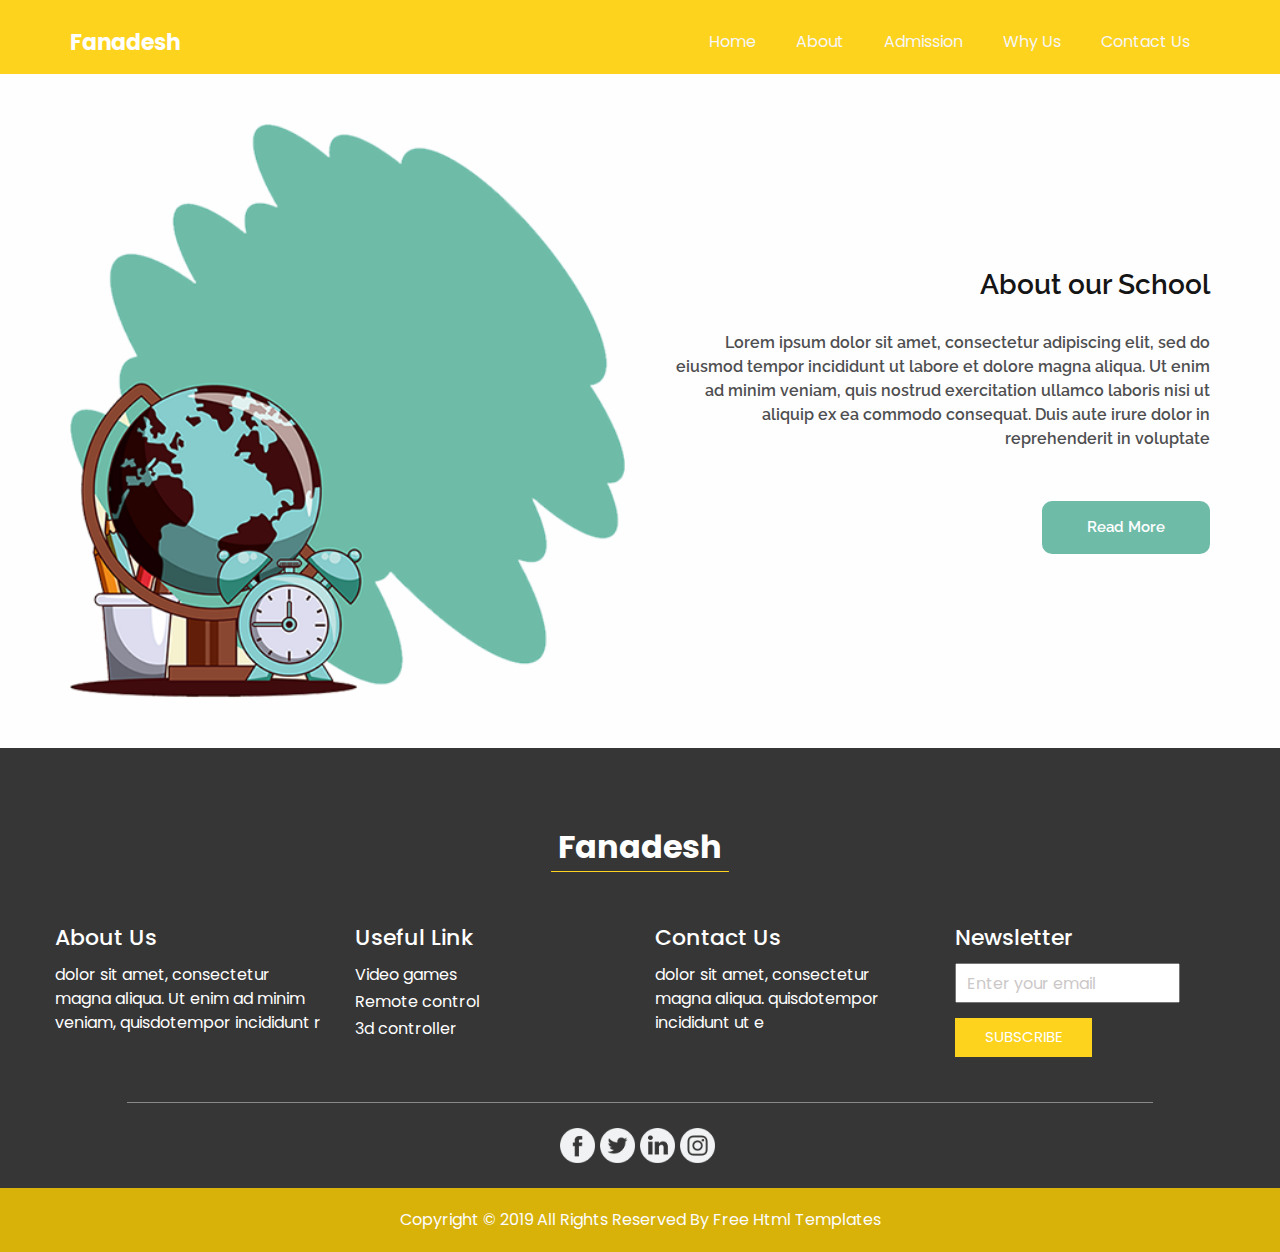
==== about.html @ c579c5a5 "Add files via upload" ====
<!DOCTYPE html>
<html>

<head>
  <!-- Basic -->
  <meta charset="utf-8" />
  <meta http-equiv="X-UA-Compatible" content="IE=edge" />
  <!-- Mobile Metas -->
  <meta name="viewport" content="width=device-width, initial-scale=1, shrink-to-fit=no" />
  <!-- Site Metas -->
  <meta name="keywords" content="" />
  <meta name="description" content="" />
  <meta name="author" content="" />

  <title>Fanadesh</title>



  <!-- bootstrap core css -->
  <link rel="stylesheet" type="text/css" href="css/bootstrap.css" />
  <!-- progress barstle -->
  <link rel="stylesheet" href="css/css-circular-prog-bar.css">
  <!-- fonts style -->
  <link href="https://fonts.googleapis.com/css?family=Poppins:400,700|Raleway:400,600&display=swap" rel="stylesheet">
  <!-- font wesome stylesheet -->
  <link rel="stylesheet" href="https://maxcdn.bootstrapcdn.com/font-awesome/4.3.0/css/font-awesome.min.css">
  <!-- Custom styles for this template -->
  <link href="css/style.css" rel="stylesheet" />
  <!-- responsive style -->
  <link href="css/responsive.css" rel="stylesheet" />




  <link rel="stylesheet" href="css/css-circular-prog-bar.css">


</head>

<body class="sub_page">
  <div class="top_container ">
    <!-- header section strats -->
    <header class="header_section">
      <div class="container">
        <nav class="navbar navbar-expand-lg custom_nav-container ">
          <a class="navbar-brand" href="index.html">
            <span>
              Fanadesh
            </span>
          </a>
          <button class="navbar-toggler" type="button" data-toggle="collapse" data-target="#navbarSupportedContent"
            aria-controls="navbarSupportedContent" aria-expanded="false" aria-label="Toggle navigation">
            <span class="navbar-toggler-icon"></span>
          </button>

          <div class="collapse navbar-collapse" id="navbarSupportedContent">
            <div class="d-flex ml-auto flex-column flex-lg-row align-items-center">
              <ul class="navbar-nav  ">
                <li class="nav-item active">
                  <a class="nav-link" href="index.html"> Home <span class="sr-only">(current)</span></a>
                </li>
                <li class="nav-item ">
                  <a class="nav-link" href="about.html"> About </a>
                </li>

                <li class="nav-item ">
                  <a class="nav-link" href="admission.html"> Admission </a>
                </li>

                <li class="nav-item">
                  <a class="nav-link" href="why.html"> Why Us </a>
                </li>

                <li class="nav-item">
                  <a class="nav-link" href="contact.html">Contact Us</a>
                </li>

              </ul>
            </div>
        </nav>
      </div>
    </header>
  </div>
  <!-- end header section -->

  <div class="common_style">

    <!-- about section -->
    <section class="about_section">
      <div class="container">
        <div class="row">
          <div class="col-md-6">
            <div class="about_img-container">
              <img src="images/about.png" alt="">
            </div>
          </div>
          <div class="col-md-6">
            <div class="about_detail-box">
              <h3>
                About our School
              </h3>
              <p>
                Lorem ipsum dolor sit amet, consectetur adipiscing elit, sed do eiusmod tempor incididunt ut labore et
                dolore magna aliqua. Ut enim ad minim veniam, quis nostrud exercitation ullamco laboris nisi ut aliquip
                ex ea commodo consequat. Duis aute irure dolor in reprehenderit in voluptate
              </p>
              <div class="">
                <a href="" class="call_to-btn btn_white-border">
                  Read More
                </a>
              </div>
            </div>
          </div>
        </div>
      </div>
    </section>


    <!-- end about section -->



  </div>



  <section class="info_section layout_padding-top">
    <div class="info_logo-box">
      <h2>
        Fanadesh
      </h2>
    </div>
    <div class="container layout_padding2">
      <div class="row">
        <div class="col-md-3">
          <h5>
            About Us
          </h5>
          <p>
            dolor sit amet, consectetur magna aliqua. Ut enim ad minim veniam, quisdotempor incididunt r
          </p>
        </div>
        <div class="col-md-3">
          <h5>
            Useful Link
          </h5>
          <ul>
            <li>
              <a href="">
                Video games
              </a>
            </li>
            <li>
              <a href="">
                Remote control
              </a>
            </li>
            <li>
              <a href="">
                3d controller
              </a>
            </li>
          </ul>
        </div>
        <div class="col-md-3">
          <h5>
            Contact Us
          </h5>
          <p>
            dolor sit amet, consectetur magna aliqua. quisdotempor incididunt ut e
          </p>
        </div>
        <div class="col-md-3">

          <div class="subscribe_container">
            <h5>
              Newsletter
            </h5>
            <div class="form_container">
              <form action="">
                <input type="email" placeholder="Enter your email">
                <button type="submit">
                  Subscribe
                </button>
              </form>
            </div>
          </div>

        </div>
      </div>
    </div>
    <div class="container">
      <div class="social_container">

        <div class="social-box">
          <a href="">
            <img src="images/fb.png" alt="">
          </a>

          <a href="">
            <img src="images/twitter.png" alt="">
          </a>
          <a href="">
            <img src="images/linkedin.png" alt="">
          </a>
          <a href="">
            <img src="images/instagram.png" alt="">
          </a>
        </div>
      </div>
    </div>
  </section>

  <!-- footer section -->
  <section class="container-fluid footer_section">
    <p>
      Copyright &copy; 2019 All Rights Reserved By
      <a href="https://html.design/">Free Html Templates</a>
    </p>
  </section>
  <!-- footer section -->

  <script type="text/javascript" src="js/jquery-3.4.1.min.js"></script>
  <script type="text/javascript" src="js/bootstrap.js"></script>


</body>

</html>
---- css/style.css ----
body {
  font-family: 'Raleway', sans-serif;
  background-color: #fefeff;
}

.layout_padding {
  padding: 75px 0;
}

.layout_padding2 {
  padding: 45px 0;
}

.layout_padding2-top {
  padding-top: 45px;
}

.layout_padding-top {
  padding-top: 75px;
}

.layout_padding-bottom {
  padding-bottom: 75px;
}

.call_to-btn {
  display: inline-block;
  padding: 15px 45px;
  border-radius: 10px;
  font-size: 15px;
  background-color: #ffffff;
  color: #262627;
  font-weight: 600;
  transition: all 0.3s ease 0s;
}

.hero_section .call_to-btn {}

.call_to-btn img {
  width: 18px;
  margin-left: 10px;
}

.btn_on-hover {
  transition: all 0.3s ease 0s;
}

.call_to-btn:hover,
.btn_on-hover:hover {
  -webkit-box-shadow: 0px 5px 10px -5px rgba(0, 0, 0, 0.7);
  -moz-box-shadow: 0px 5px 10px -5px rgba(0, 0, 0, 0.7);
  box-shadow: 0px 5px 10px -5px rgba(0, 0, 0, 0.7);
  transform: translateY(-7px);
}

.main-heading {
  color: #082465;
  font-weight: bold;
  text-align: center;
}

/*header section*/

.header_section {
  padding-top: 10px;
  font-family: 'Poppins', sans-serif;

}

nav.navbar.navbar-expand-lg {

  padding: 10px 0;
}

.custom_nav-container.navbar-expand-lg .navbar-nav .nav-link {
  padding: 10px 20px;
  color: #f7f6f7;
  text-align: center;
}


a,
a:hover,
a:focus {
  text-decoration: none;
}

a:hover,
a:focus {
  color: initial;
}

.btn,
.btn:focus {
  outline: none !important;
  box-shadow: none;
}

.top_container {
  position: relative;
}



.top_container::before {
  content: "";
  position: absolute;
  width: 100%;
  height: 100%;
  background: url(../images/hero-bg.png);
  background-size: 100% 100%;
  background-position: right bottom;
  background-repeat: no-repeat;
  z-index: -1;
}

.sub_page .top_container::before {
  background-color: #fdd31d;
  background-image: none;
}

.top_container::after {
  content: "";
  position: absolute;
  width: 75px;
  height: 75px;
  bottom: 20%;
  left: 6%;
  background-color: #fdd31d;
}


.sub_page .top_container::after {
  display: none;
}


.navbar-brand img {
  width: 25px;
  margin-right: 7px;
}


.custom_nav-container .nav_search-btn {
  background-image: url(../images/search-icon.png);
  background-size: 22px;
  background-repeat: no-repeat;
  background-position-y: 7px;
  width: 35px;
  height: 35px;
  padding: 0;
  border: none;
}

.navbar-brand {
  display: flex;
  align-items: center;
}

.navbar-brand span {
  font-size: 22px;
  font-weight: 700;
  color: #fefefe;
}

.custom_nav-container {
  z-index: 99999;
  padding: 15px 0;
}

.custom_nav-container .navbar-toggler {
  outline: none;
}

.custom_nav-container .navbar-toggler .navbar-toggler-icon {
  background-image: url(../images/menu.png);
  background-size: 40px;
}

/*end header section*/

/* hero section */
.hero-container {
  display: flex;
  padding-top: 90px;
  padding-bottom: 325px;
}

.hero_detail-box {
  width: 40%;
}

.hero_img-container {
  width: 68%;
  margin-right: -8%;
  margin-top: -5%;
}

.hero_img-container img {
  width: 100%;
}

.hero_detail-box {
  color: #fefeff;
}

.hero_detail-box h1 {
  font-size: 50px;
  color: #fefeff;
  font-weight: 600;
  width: 70%;
}


.hero_detail-box p {
  margin-top: 20px;
  margin-bottom: 35px;
}


/* end hero section */

/* common style for some sections */
.common_style>section {
  padding: 50px 0;
}

.common_style .row {
  align-items: center;
}

.common_style h3 {
  font-weight: 600;
  color: #151516;
}

.common_style p {
  font-weight: 600;
  color: #4e4f50;
  margin: 30px 0 50px 0;
}

.common_style img {
  width: 100%;
}


/* end common style */

/* about section */
.about_section {
  text-align: right;
}

.about_section a {
  background-color: #6ebca8;
  color: #fefeff;
}

/* end about section */

/* admission section */


.admission_section a {
  background-color: #fdd31d;
  color: #fefeff;
}

/* end admission section */

/* why section */

.why_section {
  text-align: right;
}

.why_section a {
  background-color: #6ebca8;
  color: #fefeff;
}

/* end why section */

/* determine section */


.determine_section a {
  background-color: #fdd31d;
  color: #fefeff;
}


/* end determine section */

/* client section */
.client_section h2,
.client_section h5,
.client_section p {
  font-weight: 600;
}

.client_section h2 {
  text-align: center;
}


.client_section h5 {
  font-size: 24px;
  color: #fdd31d;
}

.client_section .row {
  align-items: center;
  padding: 75px 0;
  margin: 0 15px;
}

.client_section img {
  width: 100%;
}

.client_img-box::before,
.client_img-box::after {
  content: "";
  position: absolute;
  width: 100px;
  height: 30px;
  border-radius: 20px;
  background-color: #fdd31d;
}

.client_img-box::before {
  top: -15px;
  transform: rotate(139deg);
  left: -15px;
  animation: beforeanimate 1s;
  animation-delay: .1s;
}

.client_img-box::after {
  bottom: -15px;
  transform: rotate(142deg);
  right: -15px;
  animation: afteranimate 1s;
  animation-delay: .1s;
}


@keyframes beforeanimate {
  0% {
    top: 43%;
    transform: rotate(142deg);
    left: 31%;

  }

  100% {
    top: -15px;
    transform: rotate(139deg);
    left: -15px;
  }
}

@keyframes afteranimate {
  0% {
    bottom: 46%;
    transform: rotate(142deg);
    right: 35%;
  }

  100% {
    bottom: -15px;
    transform: rotate(142deg);
    right: -15px;
  }
}

.client_section .carousel-indicators {
  margin: 0;
  justify-content: flex-end;
  padding-right: 15px;
  bottom: 20px;
}

.client_section .carousel-indicators li {
  width: 25px;
  height: 25px;
  background-color: #6bd1bd;
  border-radius: 100%;
  opacity: 1;
}

.client_section .carousel-indicators li.active {
  background-color: #fdd31d;
}

/* end client section */

/* contact section */

.contact_section {
  padding: 75px 45px;
  font-family: 'Poppins', sans-serif;
}

.contact_section .row {
  align-items: center;
}

.contact_section input {
  border: none;
  outline: none;
  border-bottom: 1px solid #000;
  width: 90%;
  margin: 15px 0;
}



.contact_form-container button {
  border: none;
  background-color: #6bd1bd;
  color: #fff;
  font-size: 15px;
  padding: 15px 45px;
  border-radius: 30px;
  text-transform: uppercase;
  font-weight: bold;
}

.contact_img-box {

  display: flex;
  align-items: center;

}

.contact_img-box img {
  width: 100%;
}

.contact_section h2 {
  font-size: 26px;
  color: #010103;
  font-weight: 600;
  font-family: 'Raleway', sans-serif;
  margin-bottom: 35px;
}


/* end contact section */


/* info section */
.info_section {
  background-color: #363636;
  color: #ffffff;
  font-family: 'Poppins', sans-serif;
}

.info_logo-box {
  display: flex;
  justify-content: center;
}

.info_logo-box h2 {
  font-weight: bold;
  padding: 5px 7px;
  border-bottom: 1.5px solid #fdd31d;
}

.info_section ul {
  padding: 0;
}

.info_section ul li {
  list-style-type: none;
  margin: 3px 0;
}

.info_section ul li a {
  color: #ffffff;
}

.info_section ul li a:hover {
  color: #fdd31d;
}

.info_section h5 {
  margin-bottom: 12px;
  font-size: 22px;
}



.info_section .form_container input {
  width: 225px;
  height: 40px;
  padding: 10px;
}

.info_section .form_container input::placeholder {
  color: #ccc8c8;
}

.info_section .form_container button {
  background-color: #fdd31d;
  border: none;
  outline: none;
  color: #fff;
  padding: 8px 30px;
  margin-top: 15px;
  font-size: 15px;
  text-transform: uppercase;
}

.social_container {
  width: 90%;
  margin: 0 auto;
  border-top: 1px solid #898989;
  padding: 25px 0;
}

.info_section .social-box {
  margin: 0 auto;
  width: 400px;
  display: flex;
  justify-content: center;
}

.info_section .social-box img {
  width: 35px;
  margin-right: 5px;
}

/* end info section */

/* footer section*/

.footer_section {
  background-color: #d8b109;
  padding: 20px 15px;
  font-family: 'Poppins', sans-serif;

}

.footer_section p {
  color: #fdfdfe;
  margin: 0;
  text-align: center;
}

.footer_section a {
  color: #fdfdfe;
}



/* end footer section*/
---- css/responsive.css ----
@media (max-width: 1120px) {}

@media (max-width: 992px) {


    .hero-container {
        flex-direction: column;
    }

    .hero_detail-box {
        width: 100%;
        margin-bottom: 45px;
    }

    .hero_img-container {
        width: 100%;
    }

    .hero-container.container {
        padding-top: 45px;
    }

    .custom_nav-container.navbar-expand-lg .navbar-nav .nav-link {
        color: #fff;
    }


}


@media (max-width: 768px) {


    .hero_detail-box {
        text-align: center;
    }

    .hero_detail-box h1 {
        width: 100%;
    }

    .top_container::after {
        display: none;
    }

    .top_container::before {
        background-size: cover;
    }

    .info_section .col-md-3 {
        padding: 20px 25px;
        text-align: center;
    }

    .common_style img {
        width: 100%;
        margin: 20px auto;
    }

}

@media (max-width: 576px) {
    .hero-container {
        padding-bottom: 100px;
    }

    .client_img-box::before,
    .client_img-box::after {
        content: "";
        position: absolute;
        width: 75px;
        height: 20px;
        border-radius: 20px;
        background-color: #fdd31d;
    }

    .client_img-box::before {
        top: 0;
        transform: rotate(132deg);
        left: -15px;
        animation: beforeanimate 1s;
        animation-delay: .1s;
    }

    .client_img-box::after {
        bottom: 0px;
        transform: rotate(135deg);
        right: -15px;
        animation: afteranimate 1s;
        animation-delay: .1s;
    }


    @keyframes beforeanimate {
        0% {
            top: 43%;
            transform: rotate(142deg);
            left: 31%;

        }

        100% {
            top: 0px;
            transform: rotate(132deg);
            left: -15px;
        }
    }

    @keyframes afteranimate {
        0% {
            bottom: 46%;
            transform: rotate(142deg);
            right: 35%;
        }

        100% {
            bottom: 0px;
            transform: rotate(135deg);
            right: -15px;
        }
    }

    .contact_section {
        padding: 0px 15px 0 15px;
    }

    .sub_page .contact_section {
        padding: 45px 15px;
    }

    .contact_section input {
        width: 100%;
    }

    .info_section .social-box {
        width: auto;
    }
}



@media (max-width: 480px) {}

@media (max-width: 400px) {}

@media (max-width: 360px) {}

@media (min-width: 1200px) {
    .container {
        max-width: 1170px;
    }

}
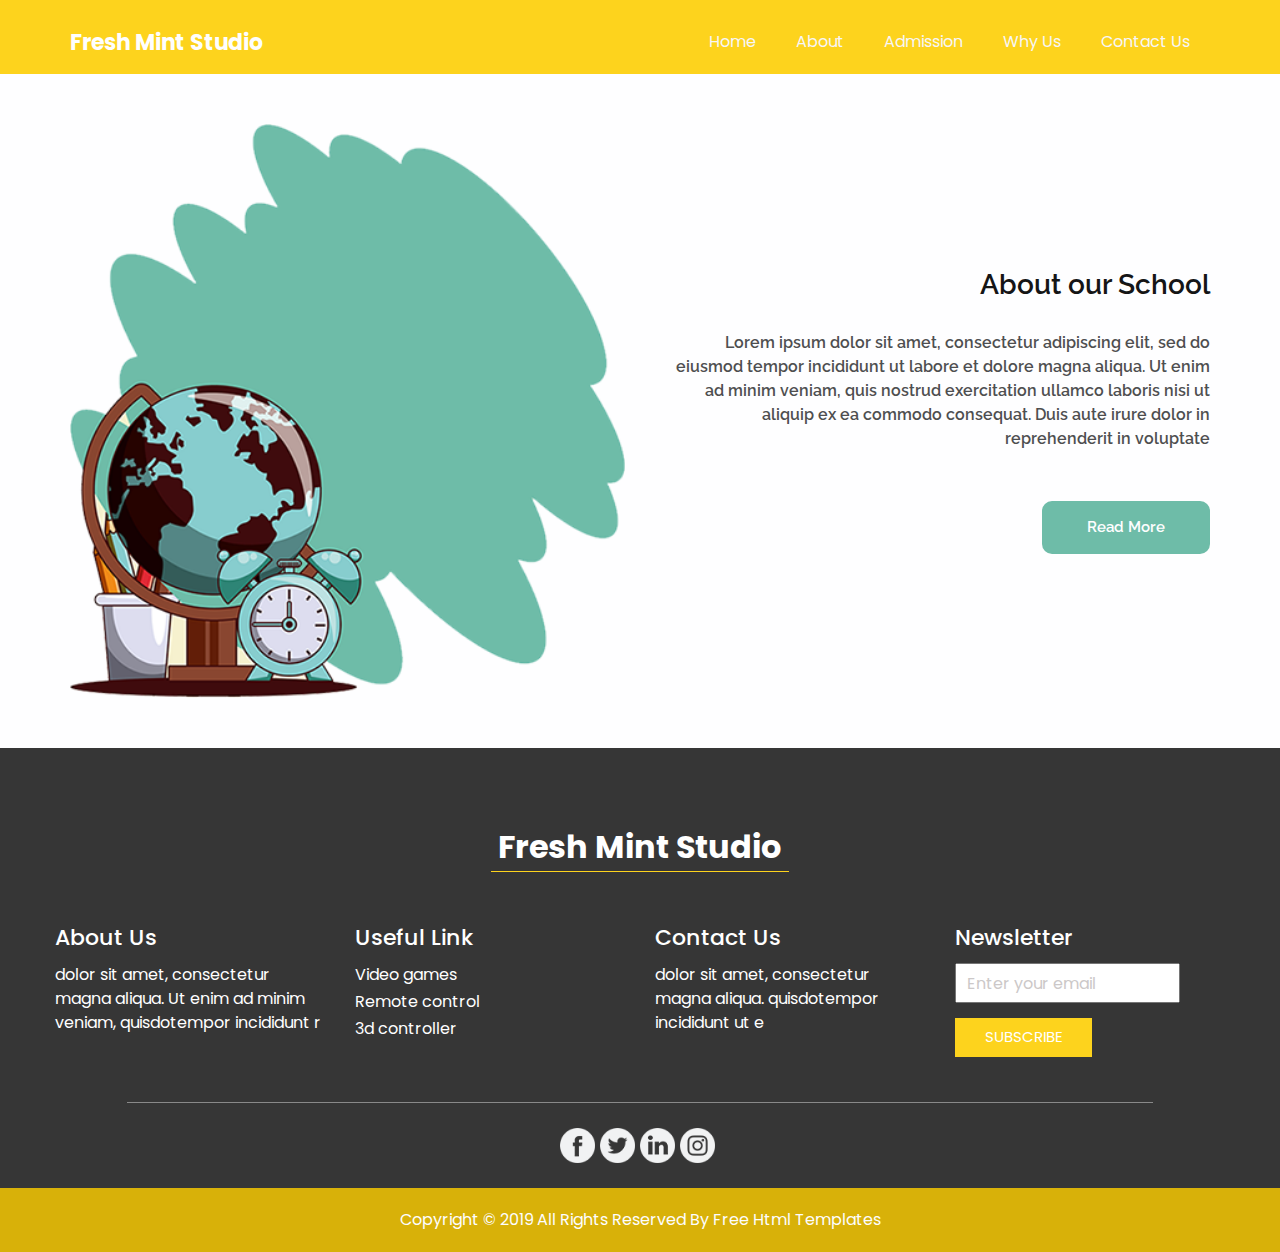
==== commit e6159f16: "Add files via upload" ====
--- a/about.html
+++ b/about.html
@@ -12,7 +12,7 @@
   <meta name="description" content="" />
   <meta name="author" content="" />
 
-  <title>Fanadesh</title>
+  <title>Fresh Mint Studio</title>
 
 
 
@@ -45,7 +45,7 @@
         <nav class="navbar navbar-expand-lg custom_nav-container ">
           <a class="navbar-brand" href="index.html">
             <span>
-              Fanadesh
+              Fresh Mint Studio
             </span>
           </a>
           <button class="navbar-toggler" type="button" data-toggle="collapse" data-target="#navbarSupportedContent"
@@ -127,7 +127,7 @@
   <section class="info_section layout_padding-top">
     <div class="info_logo-box">
       <h2>
-        Fanadesh
+        Fresh Mint Studio
       </h2>
     </div>
     <div class="container layout_padding2">
